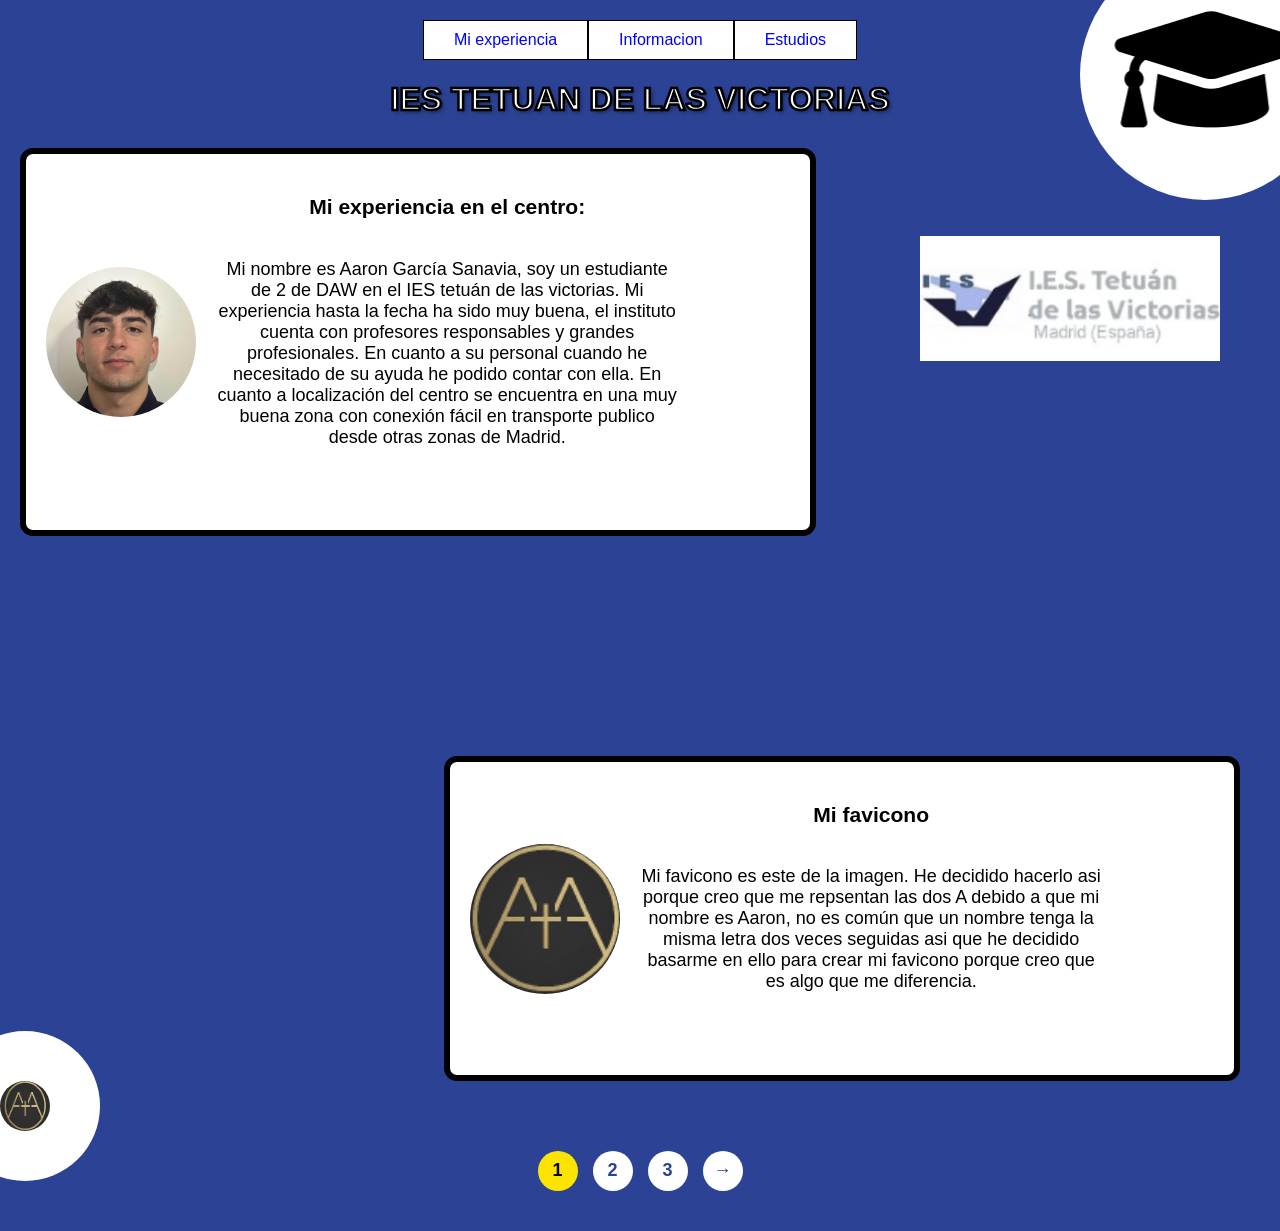
==== index.html @ 9c4bd752 "Cambios realizadso desde el PC grande" ====
<!DOCTYPE html>
<html lang="en">
<head>
    <meta charset="UTF-8">
    <meta name="viewport" content="width=device-width, initial-scale=1.0">
    <link rel="stylesheet" href="estilo.css">
    <title>index</title>
</head>
<body>
    <div class="circuloarriba">
    <img src="img/birrete.png" alt="birrete" class="iconobirrete">
    </div>
    <nav class="navegacionsuperior">
        <a href="index.html">Mi experiencia</a>
        <a href="segundapagina.html">Informacion</a>
        <a href="#">Estudios</a>
    </nav> 
    <h1>IES TETUAN DE LAS VICTORIAS</h1>
    <div class="tarjeta">
        <img src="img/fotomia.png" alt="fotomia">
        <div class="contenidotexto">
        <h3>Mi experiencia en el centro:</h3>
        <p>Mi nombre es Aaron García Sanavia, soy un estudiante de 2 de DAW en el IES tetuán de las victorias.
           Mi experiencia hasta la fecha ha sido muy buena, el instituto cuenta con profesores responsables y grandes profesionales.
            En cuanto a su personal cuando he necesitado de su ayuda he podido contar con ella.
           En cuanto a localización del centro se encuentra en una muy buena zona con conexión fácil 
           en transporte publico desde otras zonas de Madrid.
        </p>
        </div>
    </div>
    <img src="img/logo.png" alt="logo" class="logo">
    <div class="tarjeta2">
        <img src="img/favicono.png" alt="favicono">
        <div class="contenidotexto">
        <h3>Mi favicono</h3>
        <p>Mi favicono es este de la imagen.
        He decidido hacerlo asi porque creo que me repsentan las dos A debido a que mi nombre es Aaron, no es común que un nombre tenga la misma letra dos veces seguidas asi que he decidido basarme en ello para crear mi favicono porque creo que es algo que me diferencia.
        </p>
        </div>
    </div>
    <footer>
        <nav class="navegacioninferior">
        <a href="index.html">1</a>
        <a href="segundapagina.html">2</a>
        <a href="#">3</a>
        <a href="segundapagina.html">&rarr;</a>
        </nav>
    </footer>
    <div class="circuloabajo">
    <img src="img/favicono.png" alt="favicono">
    </div>
</body>
</html>
---- estilo.css ----
/* PRIMERA PÁGINA */
body {
    margin: 0;
    padding: 20px;
    font-family: sans-serif;
    background-color: #2c4295;
    position: relative;
    min-height: 100vh;
    overflow-x: hidden;
}

.circuloarriba {
    position: absolute;
    top: -50px;
    right: -50px;
    width: 250px;
    height: 250px;
    background-color: white;
    border-radius: 50%;
    display: flex;
    justify-content: center;
    align-items: center;
}

.circuloabajo {
    position: absolute;
    bottom: -50px;
    left: -50px;
    width: 150px;
    height: 150px;
    background-color: white;
    border-radius: 50%;
    display: flex;
    justify-content: center;
    align-items: center;
}

.circuloabajo img {
    border-radius: 50%;
    width: 50px;
    height: 50px;
}

.logo {
    position: absolute;
    right: 50px;
    top: 20%;
    padding: 10px;
}

.navegacionsuperior,
.navegacioninferior {
    display: flex;
    justify-content: center;
    gap: 0;
}

.navegacionsuperior a {
    background-color: white;
    padding: 10px 30px;
    text-decoration: none;
    color: blue;
    border: 1px solid black;
}

.navegacionsuperior :hover {
    background-color: #fce300;
    color: black;
    font-size: larger;
}

h1 {
    color: white;
    text-align: center;
    text-shadow: 2px 2px 4px rgba(0, 0, 0, 0.5);
    -webkit-text-stroke-width: 2.5px;
    -webkit-text-stroke-color: black;
}

.tarjeta,
.tarjeta2 {
    background-color: white;
    display: flex;
    align-items: center;
    gap: 20px;
    border: 6px solid black;
    padding: 20px;
    margin: 30px 0;
    width: 60%;
    border-radius: 13px;
}

.tarjeta2 {
    margin-left: auto;
    margin-right: 20px;
    margin-top: 220px;
}

.contenidotexto {
    display: flex;
    flex-direction: column;
    margin-right: 15%;
    margin-bottom: 6%;
    font-size: large;
    text-align: center;
}

.tarjeta img,
.tarjeta2 img {
    width: 150px;
    height: 150px;
    object-fit: cover;
    border-radius: 50%;
}

.circuloarriba img {
    border-radius: 50%;
}

.navegacioninferior {
    display: flex;
    justify-content: center;
    gap: 15px;
    margin-top: 40px;
    padding-bottom: 40px;
}

.navegacioninferior a {
    display: flex;
    justify-content: center;
    align-items: center;
    width: 40px;
    height: 40px;
    background-color: white;
    color: #2c4295;
    border-radius: 50%;
    text-decoration: none;
    font-weight: bold;
    font-size: 18px;
}

.navegacioninferior a:first-child {
    background-color: #fce300;
    color: black;
}

body.pagina-scroll .navegacioninferior a:first-child {
    background-color: white;
    color: #2c4295;
}

body.pagina-scroll .navegacioninferior a:nth-child(3) {
    background-color: #fce300;
    color: black;
}

.navegacioninferior a:hover {
    background-color: #fce300;
}

footer {
    position: absolute;
    bottom: -100px;
    left: 0;
    width: 100%;
}

/* SEGUNDA PÁGINA */
body.pagina-scroll {
    height: auto !important;
    overflow-y: auto !important;
    padding-bottom: 50px;
}

body.pagina-scroll footer {
    position: relative;
    bottom: auto;
    margin-top: 40px;
}

.informacion1 {
    width: 80%;
    margin: 0 auto 30px auto;
    color: white;
}

.imagenesinfo1 {
    display: flex;
    justify-content: center;
    gap: 40px;
    margin-bottom: 50px;
}

.imagenesinfo1 img {
    width: 400px;
    height: 250px;
    border-radius: 50%;
    border: 2px solid black;
    object-fit: cover;
}

.bloque-alterno {
    display: flex;
    align-items: center;
    justify-content: center;
    gap: 40px;
    width: 90%;
    max-width: 1100px;
    margin: 0 auto 50px auto;
}

.texto-bloque {
    flex: 1;
    color: white;
    font-size: 1.05rem;
    line-height: 1.5;
    text-align: center;
}

.foto-rectangular {
    width: 450px;
    height: auto;
    border-radius: 0;
    border: none;
    object-fit: cover;
    box-shadow: 2px 2px 10px rgba(0, 0, 0, 0.3);
}

@media (max-width: 800px) {
    .bloque-alterno {
        flex-direction: column;
    }
}

.icono-pin {
    font-size: 1.8rem;
    -webkit-text-stroke: 0;
}

.seccion-ubicacion {
    display: flex;
    flex-direction: column;
    align-items: center;
    margin-bottom: 30px;
}

.texto-ubicacion {
    text-align: center;
    max-width: 900px;
    color: white;
    font-size: 1.05rem;
    line-height: 1.5;
    margin-bottom: 20px;
}

.mapa-centrado {
    width: 600px;
    max-width: 90%;
    border-radius: 20px;
    object-fit: cover;
}

.seccion-instalaciones {
    max-width: 900px;
    margin: 0 auto 50px auto;
    color: white;
    font-size: 1.05rem;
    line-height: 1.5;
    text-align: left;
}

.seccion-instalaciones ol {
    margin-top: 10px;
    padding-left: 20px;
}

.seccion-instalaciones ul {
    margin-top: 5px;
    margin-bottom: 15px;
    padding-left: 30px;
    list-style-type: disc;
}

.seccion-instalaciones li {
    margin-bottom: 5px;
}

/*MEDIA QUERIES DE LA PRIMERA PAGINA*/
@media (max-width: 1792px) {
  .tarjeta {
    width: 60%; 
  }
  .tarjeta2 {
    width: 60%; 
  }
  .logo {
    width: 300px; 
  }
}

/*Esto ya sería tamaño tablets*/
@media (max-width: 1024px) {
  .tarjeta, .tarjeta2 {
    width: 90%;
    margin: 20px auto; 
    display: block; 
  }
  .logo {
    display: block;
    width: 250px; 
    margin: 30px auto; 
    position: static; /*Importante para que el logo no se monte al hacerlo mas pequeño*/
  }
  .circuloarriba {
    position: static;
    display: flex;
    justify-content: center;
    margin-bottom: 20px;
  }
}
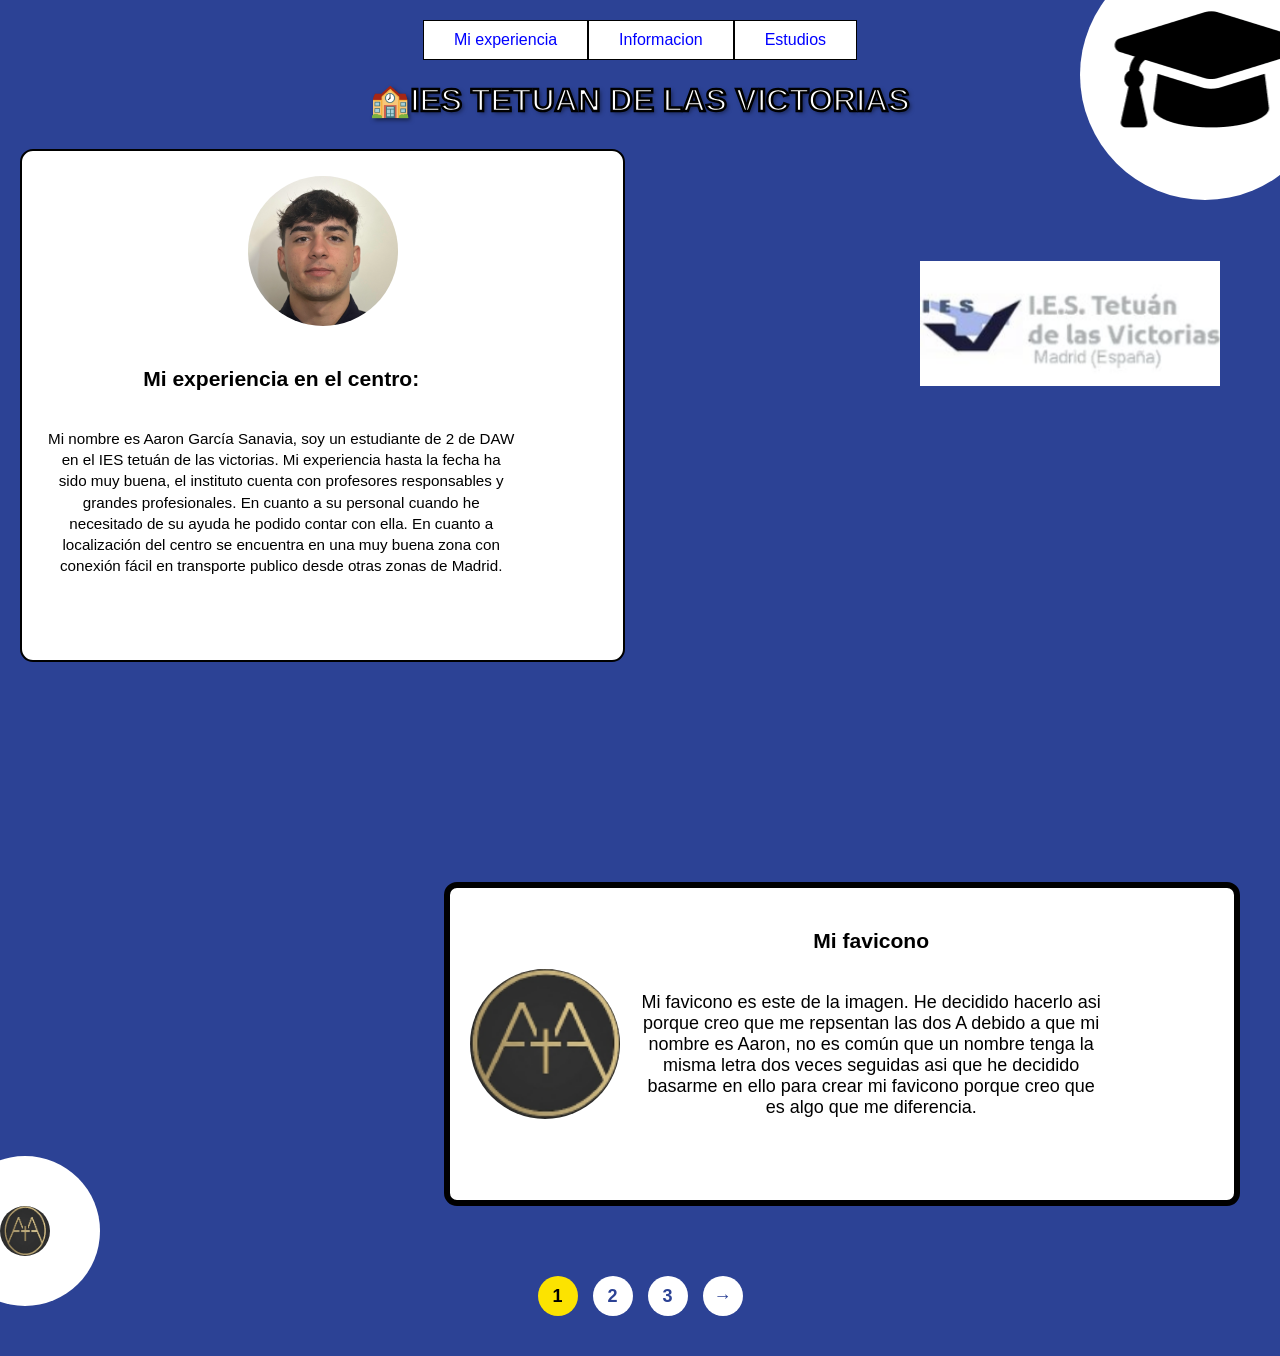
==== commit e0703a05: "VERSION FINAL" ====
--- a/index.html
+++ b/index.html
@@ -13,9 +13,9 @@
     <nav class="navegacionsuperior">
         <a href="index.html">Mi experiencia</a>
         <a href="segundapagina.html">Informacion</a>
-        <a href="#">Estudios</a>
+        <a href="tercerapagina.html">Estudios</a>
     </nav> 
-    <h1>IES TETUAN DE LAS VICTORIAS</h1>
+    <h1>🏫IES TETUAN DE LAS VICTORIAS</h1>
     <div class="tarjeta">
         <img src="img/fotomia.png" alt="fotomia">
         <div class="contenidotexto">
@@ -40,9 +40,9 @@
     </div>
     <footer>
         <nav class="navegacioninferior">
-        <a href="index.html">1</a>
+        <a href="index.html" class="pagina-actual">1</a>
         <a href="segundapagina.html">2</a>
-        <a href="#">3</a>
+        <a href="tercerapagina.html">3</a>
         <a href="segundapagina.html">&rarr;</a>
         </nav>
     </footer>
--- a/estilo.css
+++ b/estilo.css
@@ -139,17 +139,7 @@
     font-size: 18px;
 }
 
-.navegacioninferior a:first-child {
-    background-color: #fce300;
-    color: black;
-}
-
-body.pagina-scroll .navegacioninferior a:first-child {
-    background-color: white;
-    color: #2c4295;
-}
-
-body.pagina-scroll .navegacioninferior a:nth-child(3) {
+.navegacioninferior a.pagina-actual {
     background-color: #fce300;
     color: black;
 }
@@ -226,7 +216,7 @@
     box-shadow: 2px 2px 10px rgba(0, 0, 0, 0.3);
 }
 
-@media (max-width: 800px) {
+@media (max-width: 989px) {
     .bloque-alterno {
         flex-direction: column;
     }
@@ -297,6 +287,7 @@
     width: 300px; 
   }
 }
+
 
 /*Esto ya sería tamaño tablets*/
 @media (max-width: 1024px) {
@@ -317,4 +308,84 @@
     justify-content: center;
     margin-bottom: 20px;
   }
-}+}
+
+/*TERCERA PÁGINA*/
+
+
+.asignaturas-container {
+    display: flex;
+    flex-wrap: wrap;             
+    justify-content: center;     
+    gap: 30px;                   
+    max-width: 1100px;           
+    margin: 40px auto;          
+    padding: 0 20px;
+}
+
+
+.tarjeta {
+    background-color: white;
+    color: #000;
+    border: 2px solid #000;
+    padding: 25px;
+    width: calc(50% - 15px);
+    box-sizing: border-box;
+    display: flex;
+    flex-direction: column;
+    text-align: center;
+}
+
+
+.tarjeta h2 {
+    font-size: 1.3rem;
+    margin-top: 0;
+    margin-bottom: 15px;
+    font-weight: bold;
+}
+
+.tarjeta p {
+    font-size: 0.95rem;
+    line-height: 1.4;
+    flex-grow: 1;              
+    margin-bottom: 25px;
+}
+
+
+.svg {
+    display: flex;
+    justify-content: center;
+    align-items: center;
+    gap: 20px;
+}
+
+.svg img {
+    height: 40px;                
+    width: auto;
+}
+
+.bloque-alterno img{
+    width: 60%;
+    height: auto;
+}
+
+
+@media (max-width: 768px) {
+    .tarjeta {
+        width: 100%;           
+    }
+    
+}
+@media (max-width: 987px) {
+    .tarjeta {
+        width: 100%;           
+    }
+}
+
+@media (max-width: 989px) {
+    .bloque-alterno img {
+         width:80%;
+    }
+    
+}
+
